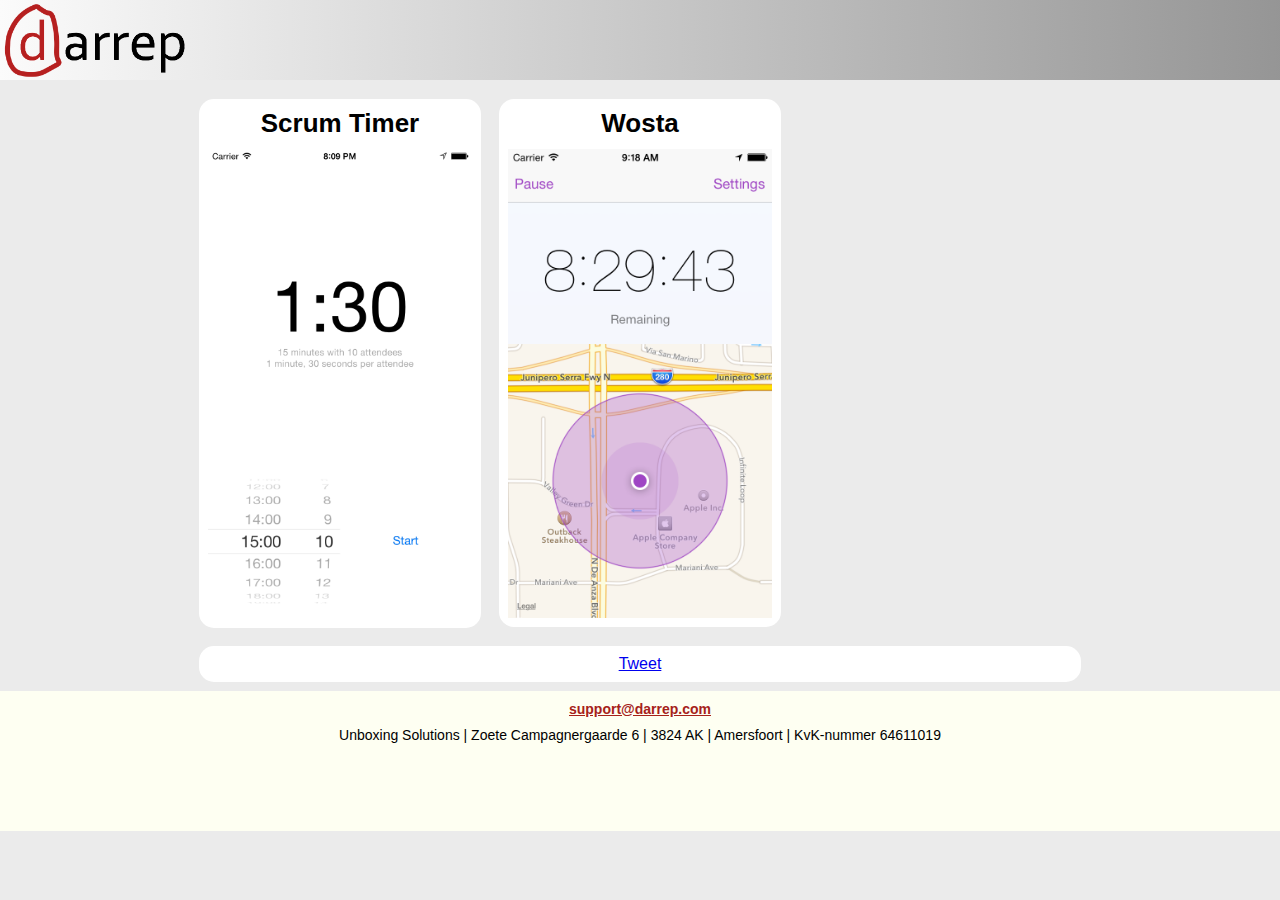
==== index.html @ 4daf15ce "Prepare for Wosta" ====
<html>
	<head>
			<title>Darrep</title>
			<meta name="description" content="Darrep iOS Apps">

			<meta name="viewport" content="width=device-width, initial-scale=1, maximum-scale=1, user-scalable=0"/> <!--320-->
			<link rel="stylesheet" href="css/normalize.css">
			<link rel="stylesheet" href="css/stylesheet.css">
	</head>
	<body>
<body>
	<header class="darrep">
		<img src="img/DarrepLogo-banner.png">
		<div class="appstore_header">
			<a href="http://appstore.com/jurriaanpruijs" target="itunes_store" style="display:inline-block;overflow:hidden;background:url(https://linkmaker.itunes.apple.com/htmlResources/assets/en_us//images/web/linkmaker/badge_appstore-lrg.png) no-repeat;width:135px;height:40px;@media only screen{background-image:url(https://linkmaker.itunes.apple.com/htmlResources/assets/en_us//images/web/linkmaker/badge_appstore-lrg.svg);}"></a>
		</div>
	</header>

	<div id="content">
		<br>
		<br>
		<br>
		<br>
		<br>

		<div class="imagePlace">
			<p><a href="scrumtimer/index.html">Scrum Timer<a/></p>
			<a href="scrumtimer/index.html"><img src="scrumtimer/img/1Configure.png"></a>
		</div>

		<div class="imagePlace">
			<p><a href="wosta/index.html">Wosta<a/></p>
			<a href="wosta/index.html"><img src="wosta/img/1Start.png"></a>
		</div>

		<div class="textPlace">
			<div id="sharebuttons" style="align:center;">
				<a href="https://twitter.com/share" class="twitter-share-button" data-text="Darrep apps looks kinda neat." data-via="darrepcom" data-size="large" data-hashtags="Darrep">Tweet</a>
				<script>!function(d,s,id){var js,fjs=d.getElementsByTagName(s)[0],p=/^http:/.test(d.location)?'http':'https';if(!d.getElementById(id)){js=d.createElement(s);js.id=id;js.src=p+'://platform.twitter.com/widgets.js';fjs.parentNode.insertBefore(js,fjs);}}(document, 'script', 'twitter-wjs');</script>
			</div>
			<div class="appstore_footer">
				<a href="http://appstore.com/jurriaanpruijs" target="itunes_store" style="display:inline-block;overflow:hidden;background:url(https://linkmaker.itunes.apple.com/htmlResources/assets/en_us//images/web/linkmaker/badge_appstore-lrg.png) no-repeat;width:135px;height:40px;@media only screen{background-image:url(https://linkmaker.itunes.apple.com/htmlResources/assets/en_us//images/web/linkmaker/badge_appstore-lrg.svg);}"></a>
			</div>
		</div>

 	</div>

	<footer>
		<p><a href="mailto:support@darrep.com">support@darrep.com</a></p>
		<p>Unboxing Solutions | Zoete Campagnergaarde 6 | 3824 AK | Amersfoort | KvK-nummer 64611019</p>
	</footer>
	</body>
</html>
---- css/stylesheet.css ----
body {
	-webkit-font-smoothing: antialiased;
	font-family: "HelveticaNeue", "Helvetica Neue", "Helvetica Neue", Helvetica, Arial, "Lucida Grande", sans-serif; 
 	font-weight: 300;

 	background-color: #ebebeb;
}
/* header */
header {
	width: 100%;
	height: 80px;

	position: fixed;
	z-index: 10;
}

header.darrep {
	background: -moz-linear-gradient(left,  rgba(255,255,255,0.8) 0%, rgba(128,128,128,0.8) 100%); /* FF3.6+ */
	background: -webkit-gradient(linear, left top, right top, color-stop(0%,rgba(255,255,255,0.8)), color-stop(100%,rgba(128,128,128,0.8))); /* Chrome,Safari4+ */
	background: -webkit-linear-gradient(left,  rgba(255,255,255,0.8) 0%,rgba(128,128,128,0.8) 100%); /* Chrome10+,Safari5.1+ */
	background: -o-linear-gradient(left,  rgba(255,255,255,0.8) 0%,rgba(128,128,128,0.8) 100%); /* Opera 11.10+ */
	background: -ms-linear-gradient(left,  rgba(255,255,255,0.8) 0%,rgba(128,128,128,0.8) 100%); /* IE10+ */
	background: linear-gradient(to right,  rgba(255,255,255,0.8) 0%,rgba(128,128,128,0.8) 100%); /* W3C */
	filter: progid:DXImageTransform.Microsoft.gradient( startColorstr='#ffffff', endColorstr='#000000',GradientType=1 ); /* IE6-9 */
}

header.timetogo {
	background: -moz-linear-gradient(left,  rgba(80,146,249,0.8) 0%, rgba(70,61,197,0.8) 100%); /* FF3.6+ */
	background: -webkit-gradient(linear, left top, right top, color-stop(0%,rgba(80,146,249,0.8)), color-stop(100%,rgba(70,61,197,0.8))); /* Chrome,Safari4+ */
	background: -webkit-linear-gradient(left,  rgba(80,146,249,0.8) 0%,rgba(70,61,197,0.8) 100%); /* Chrome10+,Safari5.1+ */
	background: -o-linear-gradient(left,  rgba(80,146,249,0.8) 0%,rgba(70,61,197,0.8) 100%); /* Opera 11.10+ */
	background: -ms-linear-gradient(left,  rgba(80,146,249,0.8) 0%,rgba(70,61,197,0.8) 100%); /* IE10+ */
	background: linear-gradient(to right,  rgba(80,146,249,0.8) 0%,rgba(70,61,197,0.8) 100%); /* W3C */
	filter: progid:DXImageTransform.Microsoft.gradient( startColorstr='#cc5092f9', endColorstr='#cc463dc5',GradientType=1 ); /* IE6-9 */
}

header.scrumtimer {
	background: -moz-linear-gradient(left,  rgba(233,147,79,0.8) 0%, rgba(73,43,103,0.8) 100%); /* FF3.6+ */
	background: -webkit-gradient(linear, left top, right top, color-stop(0%,rgba(233,147,79,0.8)), color-stop(100%,rgba(73,43,103,0.8))); /* Chrome,Safari4+ */
	background: -webkit-linear-gradient(left,  rgba(233,147,79,0.8) 0%,rgba(73,43,103,0.8) 100%); /* Chrome10+,Safari5.1+ */
	background: -o-linear-gradient(left,  rgba(233,147,79,0.8) 0%,rgba(73,43,103,0.8) 100%); /* Opera 11.10+ */
	background: -ms-linear-gradient(left,  rgba(233,147,79,0.8) 0%,rgba(73,43,103,0.8) 100%); /* IE10+ */
	background: linear-gradient(to right,  rgba(233,147,79,0.8) 0%,rgba(73,43,103,0.8) 100%); /* W3C */
	filter: progid:DXImageTransform.Microsoft.gradient( startColorstr='#e9934f', endColorstr='#492B67',GradientType=1 ); /* IE6-9 */
}

header img {
	max-height: 100%;
	max-width: 100%;

	display:inline-block;
}

header  h1 {

	position: absolute;
	top: 0;
	left: 400;

	display: inline-block;	
	color: white;
}

div.appstore_header {
	float:right;
	padding-top: 20px;
	padding-right: 20px;
}

div.appstore_footer {
	text-align: center;
	vertical-align: middle;
	padding-top: 20px;
	padding-right: 20px;
}







/* content */
#content {
	max-width: 900px;

	display: table;

	margin: 0 auto;
	z-index: 0;

	background-color: #ebebeb;
}

.textPlace {

	padding: 1%;
	margin: 1%;

	font-size: 16px;

	border-radius: 15px;
	background-color: white;

}


.imagePlace {
	width: 29.33333333333333333333333333%;

	/*firefox inline-block fix*/
	-moz-box-sizing: border-box;
	display: inline-block;
	vertical-align: top;
	padding: 1%;
	margin: 1%;


	border-radius: 15px;
	background-color: white;

}

.slide {
    border: none; 
    opacity: 0; 
/*    position: absolute; 
    top: 0; 
    left: 0;
*/    -webkit-transition: opacity 1s linear;
    -moz-transition: opacity 1s linear;
    -o-transition: opacity 1s linear;
    transition: opacity 1s linear;
}
.showMe {opacity: 1;}
.imagePlace img {
	width: 100%;

}
.imagePlace p {
	
	margin: 0 0 10px 0;

	text-align: center;
	font-size: 26px;
	font-weight: bold;
}
.imagePlace div {
	/*height: 620px;*/

	display: inline-block;
	position: relative;
	/*z-index: 10;*/
}

.imagePlace a, .imagePlace a:visited, .imagePlace a:focus, .imagePlace a:active {
	margin: 0 0 10px 0;

	text-align: center;
	font-size: 26px;
	font-weight: bold;

	color: black;

	text-decoration: none
}

.imagePlace a:hover { 
	text-decoration: underline;
}

#imgforresizing {
	z-index: -10;
	margin: 0;
	padding: 0;
	/*display: none;*/
}

@media screen and (max-width: 750px) {
	.textPlace {
		margin: 4%;
		padding:3%;
	}


	.imagePlace {
		display: block;
		width: 86%;
		margin: 4%;
		padding: 3%;
	}

	#middleImage {
		width: 86%;
		margin: 4%;
		padding: 3%;
	}

	.appstore_header {
		display: none;
	}

}

@media screen and (min-width: 750px) {
	.appstore_footer {
		display: none;
	}
}

/* footer */
footer {
	width: 100%;
	height: 140px;

	display: block;
	text-align: center;

	background-color: #fefff2;
}


footer a, footer a:visited, footer a:focus, footer a:active { color: #A6221A;} 
footer a:hover { text-decoration: none}
footer img {

	height: 80px;

	display: block;

	margin: 0 auto;
}

footer p {
	display: block;
	margin: 0;
	padding-top: 10px;

	font-size: 14px;
}

footer p > a  {
	font-weight: bold;
}
/*
@media screen and (max-device-width: 480px) and (orientation: portrait) {
	* {
		max-width: 480px;
	}

	body {
		max-width: 480px;
	}

	header {
		height: 65px;
	}

	.imagePlace {
		display: block;
		max-width: 480px;
		width: 86%;
		margin: 4%;
		padding: 3%;
	}


}*/



#sharebuttons {
	margin: 0 auto;	
	text-align: center;
}
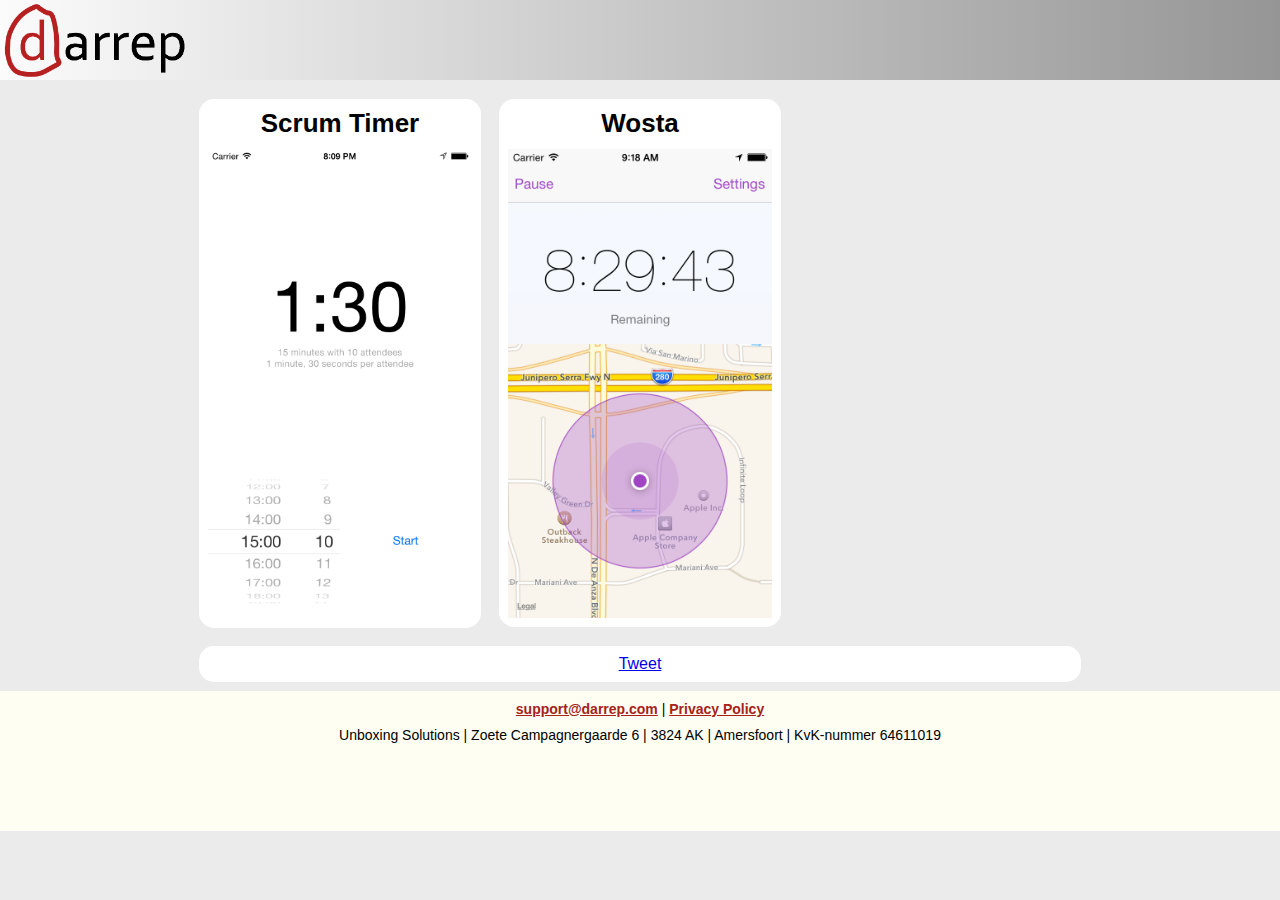
==== commit 48474c25: "Add privacy policy" ====
--- a/index.html
+++ b/index.html
@@ -46,7 +46,7 @@
  	</div>
 
 	<footer>
-		<p><a href="mailto:support@darrep.com">support@darrep.com</a></p>
+		<p><a href="mailto:support@darrep.com">support@darrep.com</a> | <a href="../privacy_policy.html">Privacy Policy</a></p>
 		<p>Unboxing Solutions | Zoete Campagnergaarde 6 | 3824 AK | Amersfoort | KvK-nummer 64611019</p>
 	</footer>
 	</body>
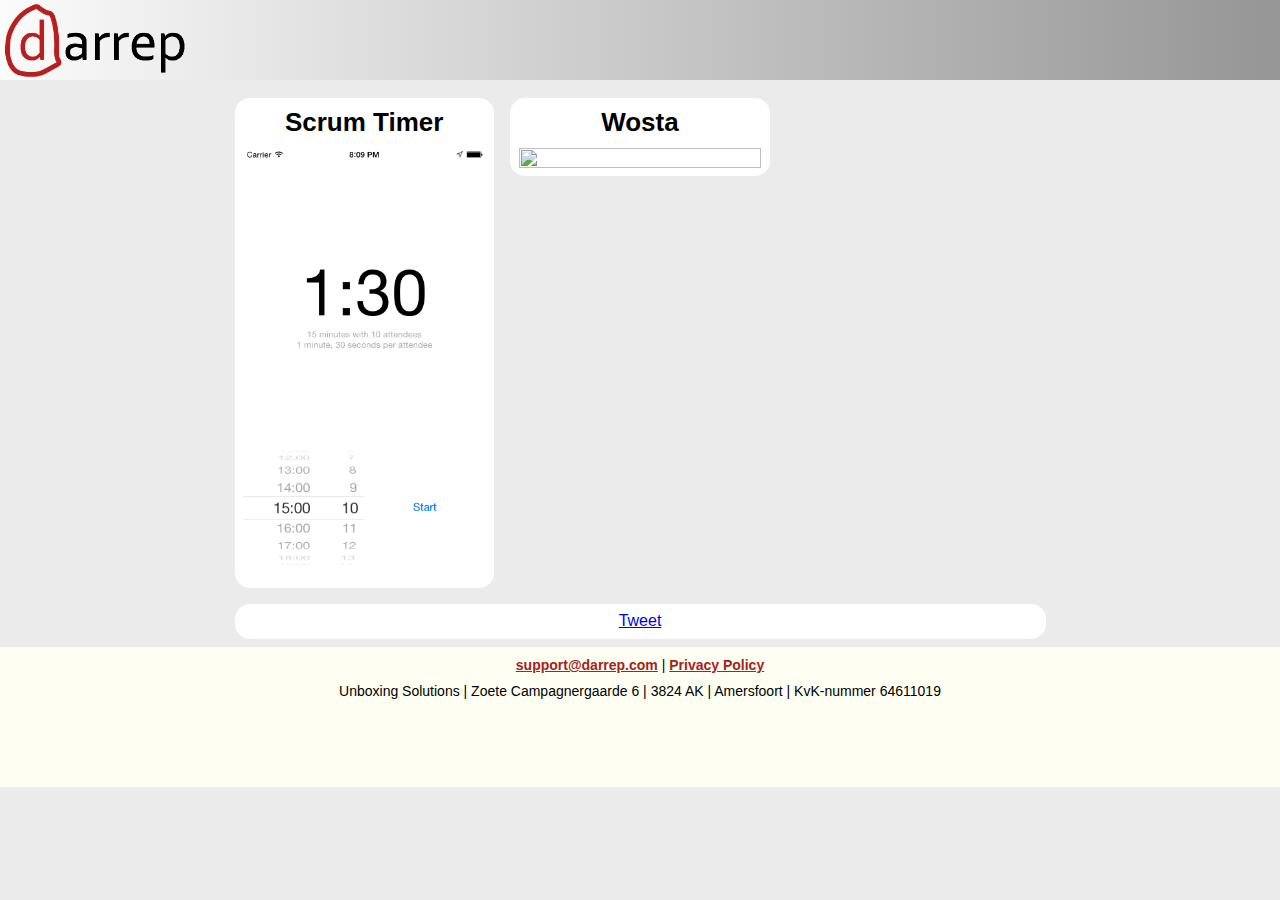
==== commit c895913a: "Add Wosta images and description" ====
--- a/index.html
+++ b/index.html
@@ -30,7 +30,7 @@
 
 		<div class="imagePlace">
 			<p><a href="wosta/index.html">Wosta<a/></p>
-			<a href="wosta/index.html"><img src="wosta/img/1Start.png"></a>
+			<a href="wosta/index.html"><img src="wosta/img/1menu.png"></a>
 		</div>
 
 		<div class="textPlace">
--- a/css/stylesheet.css
+++ b/css/stylesheet.css
@@ -1,7 +1,7 @@
 
 body {
 	-webkit-font-smoothing: antialiased;
-	font-family: "HelveticaNeue", "Helvetica Neue", "Helvetica Neue", Helvetica, Arial, "Lucida Grande", sans-serif; 
+	font-family: "HelveticaNeue", "Helvetica Neue", "Helvetica Neue", Helvetica, Arial, "Lucida Grande", sans-serif;
  	font-weight: 300;
 
  	background-color: #ebebeb;
@@ -25,13 +25,13 @@
 	filter: progid:DXImageTransform.Microsoft.gradient( startColorstr='#ffffff', endColorstr='#000000',GradientType=1 ); /* IE6-9 */
 }
 
-header.timetogo {
-	background: -moz-linear-gradient(left,  rgba(80,146,249,0.8) 0%, rgba(70,61,197,0.8) 100%); /* FF3.6+ */
-	background: -webkit-gradient(linear, left top, right top, color-stop(0%,rgba(80,146,249,0.8)), color-stop(100%,rgba(70,61,197,0.8))); /* Chrome,Safari4+ */
-	background: -webkit-linear-gradient(left,  rgba(80,146,249,0.8) 0%,rgba(70,61,197,0.8) 100%); /* Chrome10+,Safari5.1+ */
-	background: -o-linear-gradient(left,  rgba(80,146,249,0.8) 0%,rgba(70,61,197,0.8) 100%); /* Opera 11.10+ */
-	background: -ms-linear-gradient(left,  rgba(80,146,249,0.8) 0%,rgba(70,61,197,0.8) 100%); /* IE10+ */
-	background: linear-gradient(to right,  rgba(80,146,249,0.8) 0%,rgba(70,61,197,0.8) 100%); /* W3C */
+header.wosta {
+	background: -moz-linear-gradient(left, rgba(36, 150, 240, 0.8) 0%, rgba(70,61,197,0.8) 100%); /* FF3.6+ */
+	background: -webkit-gradient(linear, left top, right top, color-stop(0%,rgba(36, 150, 240, 0.8)), color-stop(100%,rgba(70,61,197,0.8))); /* Chrome,Safari4+ */
+	background: -webkit-linear-gradient(left,  rgba(36, 150, 240, 0.8) 0%,rgba(70,61,197,0.8) 100%); /* Chrome10+,Safari5.1+ */
+	background: -o-linear-gradient(left,  rgba(36, 150, 240, 0.8) 0%,rgba(70,61,197,0.8) 100%); /* Opera 11.10+ */
+	background: -ms-linear-gradient(left,  rgba(36, 150, 240, 0.8) 0%,rgba(70,61,197,0.8) 100%); /* IE10+ */
+	background: linear-gradient(to right,  rgba(36, 150, 240, 0.8) 0%,rgba(70,61,197,0.8) 100%); /* W3C */
 	filter: progid:DXImageTransform.Microsoft.gradient( startColorstr='#cc5092f9', endColorstr='#cc463dc5',GradientType=1 ); /* IE6-9 */
 }
 
@@ -58,7 +58,7 @@
 	top: 0;
 	left: 400;
 
-	display: inline-block;	
+	display: inline-block;
 	color: white;
 }
 
@@ -123,10 +123,10 @@
 }
 
 .slide {
-    border: none; 
-    opacity: 0; 
-/*    position: absolute; 
-    top: 0; 
+    border: none;
+    opacity: 0;
+/*    position: absolute;
+    top: 0;
     left: 0;
 */    -webkit-transition: opacity 1s linear;
     -moz-transition: opacity 1s linear;
@@ -139,7 +139,7 @@
 
 }
 .imagePlace p {
-	
+
 	margin: 0 0 10px 0;
 
 	text-align: center;
@@ -166,7 +166,7 @@
 	text-decoration: none
 }
 
-.imagePlace a:hover { 
+.imagePlace a:hover {
 	text-decoration: underline;
 }
 
@@ -221,7 +221,7 @@
 }
 
 
-footer a, footer a:visited, footer a:focus, footer a:active { color: #A6221A;} 
+footer a, footer a:visited, footer a:focus, footer a:active { color: #A6221A;}
 footer a:hover { text-decoration: none}
 footer img {
 
@@ -271,6 +271,6 @@
 
 
 #sharebuttons {
-	margin: 0 auto;	
-	text-align: center;
-}
+	margin: 0 auto;
+	text-align: center;
+}
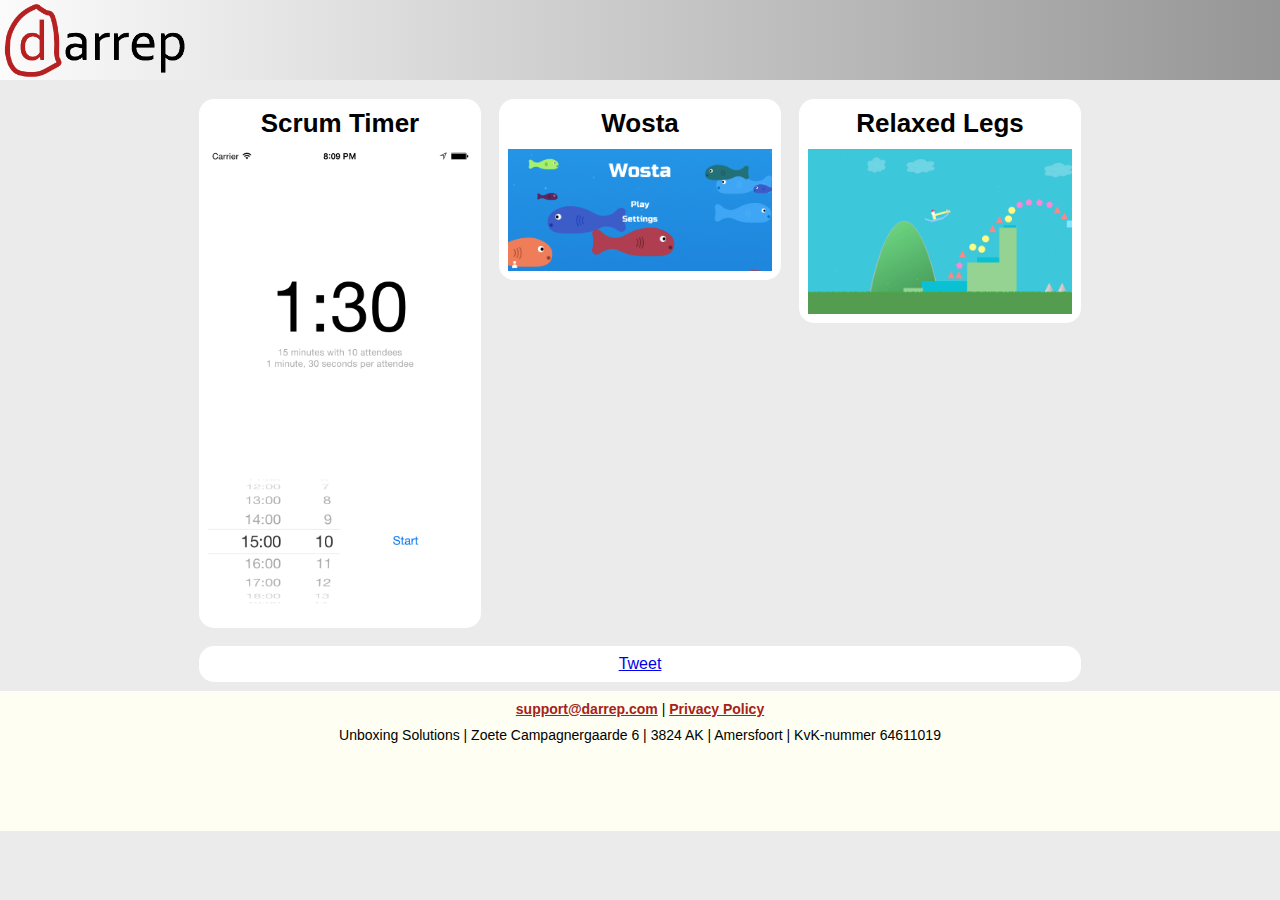
==== commit f472c2f1: "Add featured section to Wosta. Restyle relaxed legs" ====
--- a/index.html
+++ b/index.html
@@ -8,46 +8,50 @@
 			<link rel="stylesheet" href="css/stylesheet.css">
 	</head>
 	<body>
-<body>
-	<header class="darrep">
-		<img src="img/DarrepLogo-banner.png">
-		<div class="appstore_header">
-			<a href="http://appstore.com/jurriaanpruijs" target="itunes_store" style="display:inline-block;overflow:hidden;background:url(https://linkmaker.itunes.apple.com/htmlResources/assets/en_us//images/web/linkmaker/badge_appstore-lrg.png) no-repeat;width:135px;height:40px;@media only screen{background-image:url(https://linkmaker.itunes.apple.com/htmlResources/assets/en_us//images/web/linkmaker/badge_appstore-lrg.svg);}"></a>
-		</div>
-	</header>
-
-	<div id="content">
-		<br>
-		<br>
-		<br>
-		<br>
-		<br>
-
-		<div class="imagePlace">
-			<p><a href="scrumtimer/index.html">Scrum Timer<a/></p>
-			<a href="scrumtimer/index.html"><img src="scrumtimer/img/1Configure.png"></a>
-		</div>
-
-		<div class="imagePlace">
-			<p><a href="wosta/index.html">Wosta<a/></p>
-			<a href="wosta/index.html"><img src="wosta/img/1menu.png"></a>
-		</div>
-
-		<div class="textPlace">
-			<div id="sharebuttons" style="align:center;">
-				<a href="https://twitter.com/share" class="twitter-share-button" data-text="Darrep apps looks kinda neat." data-via="darrepcom" data-size="large" data-hashtags="Darrep">Tweet</a>
-				<script>!function(d,s,id){var js,fjs=d.getElementsByTagName(s)[0],p=/^http:/.test(d.location)?'http':'https';if(!d.getElementById(id)){js=d.createElement(s);js.id=id;js.src=p+'://platform.twitter.com/widgets.js';fjs.parentNode.insertBefore(js,fjs);}}(document, 'script', 'twitter-wjs');</script>
-			</div>
-			<div class="appstore_footer">
+		<header class="darrep">
+			<img src="img/DarrepLogo-banner.png">
+			<div class="appstore_header">
 				<a href="http://appstore.com/jurriaanpruijs" target="itunes_store" style="display:inline-block;overflow:hidden;background:url(https://linkmaker.itunes.apple.com/htmlResources/assets/en_us//images/web/linkmaker/badge_appstore-lrg.png) no-repeat;width:135px;height:40px;@media only screen{background-image:url(https://linkmaker.itunes.apple.com/htmlResources/assets/en_us//images/web/linkmaker/badge_appstore-lrg.svg);}"></a>
 			</div>
+		</header>
+	
+		<div id="content">
+			<br>
+			<br>
+			<br>
+			<br>
+			<br>
+	
+			<div class="imagePlace">
+				<p><a href="scrumtimer/index.html">Scrum Timer</a></p>
+				<a href="scrumtimer/index.html"><img src="scrumtimer/img/1Configure.png"></a>
+			</div>
+	
+			<div class="imagePlace">
+				<p><a href="wosta/index.html">Wosta</a></p>
+				<a href="wosta/index.html"><img src="wosta/img/1menu.png"></a>
+			</div>
+	
+			<div class="imagePlace">
+				<p><a href="relaxedlegs/index.html">Relaxed Legs</a></p>
+				<a href="relaxedlegs/index.html"><img src="relaxedlegs/img/1menu.png"></a>
+			</div>
+	
+			<div class="textPlace">
+				<div id="sharebuttons" style="align:center;">
+					<a href="https://twitter.com/share" class="twitter-share-button" data-text="Darrep apps looks kinda neat." data-via="darrepcom" data-size="large" data-hashtags="Darrep">Tweet</a>
+					<script>!function(d,s,id){var js,fjs=d.getElementsByTagName(s)[0],p=/^http:/.test(d.location)?'http':'https';if(!d.getElementById(id)){js=d.createElement(s);js.id=id;js.src=p+'://platform.twitter.com/widgets.js';fjs.parentNode.insertBefore(js,fjs);}}(document, 'script', 'twitter-wjs');</script>
+				</div>
+				<div class="appstore_footer">
+					<a href="http://appstore.com/jurriaanpruijs" target="itunes_store" style="display:inline-block;overflow:hidden;background:url(https://linkmaker.itunes.apple.com/htmlResources/assets/en_us//images/web/linkmaker/badge_appstore-lrg.png) no-repeat;width:135px;height:40px;@media only screen{background-image:url(https://linkmaker.itunes.apple.com/htmlResources/assets/en_us//images/web/linkmaker/badge_appstore-lrg.svg);}"></a>
+				</div>
+			</div>
+	
 		</div>
-
- 	</div>
-
-	<footer>
-		<p><a href="mailto:support@darrep.com">support@darrep.com</a> | <a href="../privacy_policy.html">Privacy Policy</a></p>
-		<p>Unboxing Solutions | Zoete Campagnergaarde 6 | 3824 AK | Amersfoort | KvK-nummer 64611019</p>
-	</footer>
+	
+		<footer>
+			<p><a href="mailto:support@darrep.com">support@darrep.com</a> | <a href="../privacy_policy.html">Privacy Policy</a></p>
+			<p>Unboxing Solutions | Zoete Campagnergaarde 6 | 3824 AK | Amersfoort | KvK-nummer 64611019</p>
+		</footer>
 	</body>
 </html>
--- a/css/stylesheet.css
+++ b/css/stylesheet.css
@@ -35,6 +35,16 @@
 	filter: progid:DXImageTransform.Microsoft.gradient( startColorstr='#cc5092f9', endColorstr='#cc463dc5',GradientType=1 ); /* IE6-9 */
 }
 
+header.relaxedlegs {
+	background: -moz-linear-gradient(left, rgba(72, 196, 199, 0.8) 0%, rgba(143, 204, 141, 0.8) 100%); /* FF3.6+ */
+	background: -webkit-gradient(linear, left top, right top, color-stop(0%,rgba(72, 196, 199, 0.8)), color-stop(100%,rgba(143, 204, 141, 0.8))); /* Chrome,Safari4+ */
+	background: -webkit-linear-gradient(left,  rgba(72, 196, 199, 0.8) 0%,rgba(143, 204, 141, 0.8) 100%); /* Chrome10+,Safari5.1+ */
+	background: -o-linear-gradient(left,  rgba(72, 196, 199, 0.8) 0%,rgba(143, 204, 141, 0.8) 100%); /* Opera 11.10+ */
+	background: -ms-linear-gradient(left,  rgba(72, 196, 199, 0.8) 0%,rgba(143, 204, 141, 0.8) 100%); /* IE10+ */
+	background: linear-gradient(to right,  rgba(72, 196, 199, 0.8) 0%,rgba(143, 204, 141, 0.8) 100%); /* W3C */
+	filter: progid:DXImageTransform.Microsoft.gradient( startColorstr='#cc5092f9', endColorstr='#cc463dc5',GradientType=1 ); /* IE6-9 */
+}
+
 header.scrumtimer {
 	background: -moz-linear-gradient(left,  rgba(233,147,79,0.8) 0%, rgba(73,43,103,0.8) 100%); /* FF3.6+ */
 	background: -webkit-gradient(linear, left top, right top, color-stop(0%,rgba(233,147,79,0.8)), color-stop(100%,rgba(73,43,103,0.8))); /* Chrome,Safari4+ */
@@ -56,7 +66,7 @@
 
 	position: absolute;
 	top: 0;
-	left: 400;
+	left: 400px;
 
 	display: inline-block;
 	color: white;
@@ -274,3 +284,12 @@
 	margin: 0 auto;
 	text-align: center;
 }
+
+ul.featured {
+	list-style-type: none;
+}
+
+ul.featured a {
+	text-decoration: none;
+	color: #A6221A;
+}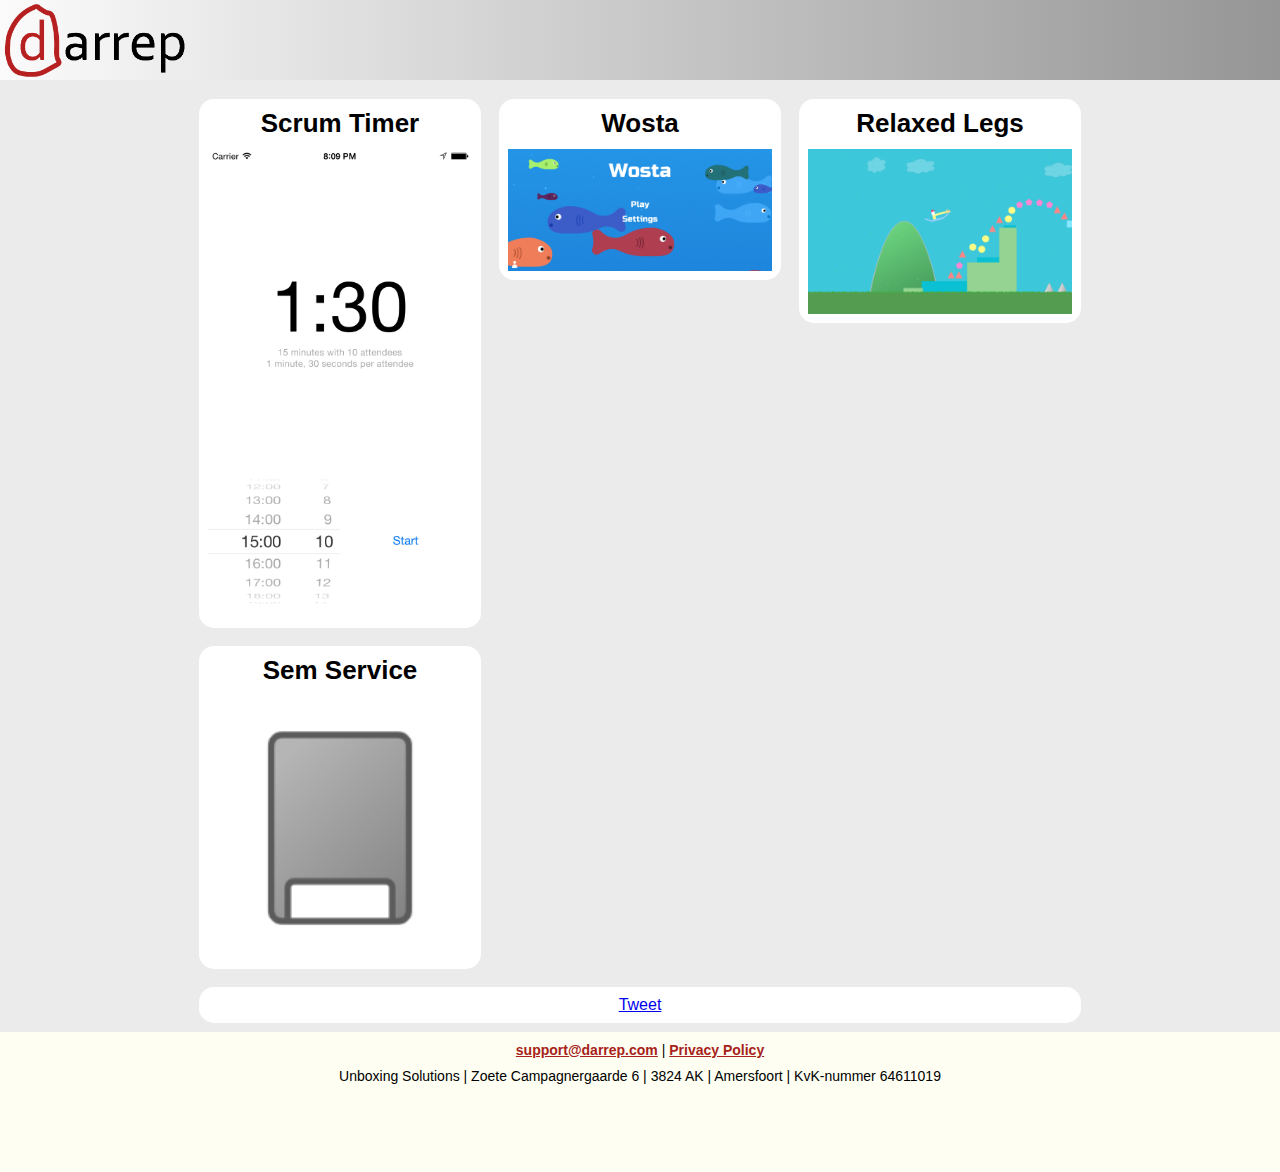
==== commit 2ade4003: "Add semservice to the home page" ====
--- a/index.html
+++ b/index.html
@@ -14,29 +14,34 @@
 				<a href="http://appstore.com/jurriaanpruijs" target="itunes_store" style="display:inline-block;overflow:hidden;background:url(https://linkmaker.itunes.apple.com/htmlResources/assets/en_us//images/web/linkmaker/badge_appstore-lrg.png) no-repeat;width:135px;height:40px;@media only screen{background-image:url(https://linkmaker.itunes.apple.com/htmlResources/assets/en_us//images/web/linkmaker/badge_appstore-lrg.svg);}"></a>
 			</div>
 		</header>
-	
+
 		<div id="content">
 			<br>
 			<br>
 			<br>
 			<br>
 			<br>
-	
+
 			<div class="imagePlace">
 				<p><a href="scrumtimer/index.html">Scrum Timer</a></p>
 				<a href="scrumtimer/index.html"><img src="scrumtimer/img/1Configure.png"></a>
 			</div>
-	
+
 			<div class="imagePlace">
 				<p><a href="wosta/index.html">Wosta</a></p>
 				<a href="wosta/index.html"><img src="wosta/img/1menu.png"></a>
 			</div>
-	
+
 			<div class="imagePlace">
 				<p><a href="relaxedlegs/index.html">Relaxed Legs</a></p>
 				<a href="relaxedlegs/index.html"><img src="relaxedlegs/img/1menu.png"></a>
 			</div>
-	
+
+			<div class="imagePlace">
+				<p><a href="semservice/index.html">Sem Service</a></p>
+				<a href="scrumtimer/index.html"><img src="img/semservice.png"></a>
+			</div>
+
 			<div class="textPlace">
 				<div id="sharebuttons" style="align:center;">
 					<a href="https://twitter.com/share" class="twitter-share-button" data-text="Darrep apps looks kinda neat." data-via="darrepcom" data-size="large" data-hashtags="Darrep">Tweet</a>
@@ -46,9 +51,9 @@
 					<a href="http://appstore.com/jurriaanpruijs" target="itunes_store" style="display:inline-block;overflow:hidden;background:url(https://linkmaker.itunes.apple.com/htmlResources/assets/en_us//images/web/linkmaker/badge_appstore-lrg.png) no-repeat;width:135px;height:40px;@media only screen{background-image:url(https://linkmaker.itunes.apple.com/htmlResources/assets/en_us//images/web/linkmaker/badge_appstore-lrg.svg);}"></a>
 				</div>
 			</div>
-	
+
 		</div>
-	
+
 		<footer>
 			<p><a href="mailto:support@darrep.com">support@darrep.com</a> | <a href="../privacy_policy.html">Privacy Policy</a></p>
 			<p>Unboxing Solutions | Zoete Campagnergaarde 6 | 3824 AK | Amersfoort | KvK-nummer 64611019</p>
--- a/css/stylesheet.css
+++ b/css/stylesheet.css
@@ -45,6 +45,20 @@
 	filter: progid:DXImageTransform.Microsoft.gradient( startColorstr='#cc5092f9', endColorstr='#cc463dc5',GradientType=1 ); /* IE6-9 */
 }
 
+header.semservice {
+	background: -moz-linear-gradient(left, rgba(255, 255, 255, 0.8) 0%, rgba(200, 200, 200, 0.8) 100%); /* FF3.6+ */
+	background: -webkit-gradient(linear, left top, right top, color-stop(0%,rgba(255, 255, 255, 0.8)), color-stop(100%,rgba(200, 200, 200, 0.8))); /* Chrome,Safari4+ */
+	background: -webkit-linear-gradient(left,  rgba(255, 255, 255, 0.8) 0%,rgba(200, 200, 200, 0.8) 100%); /* Chrome10+,Safari5.1+ */
+	background: -o-linear-gradient(left,  rgba(255, 255, 255, 0.8) 0%,rgba(200, 200, 200, 0.8) 100%); /* Opera 11.10+ */
+	background: -ms-linear-gradient(left,  rgba(255, 255, 255, 0.8) 0%,rgba(200, 200, 200, 0.8) 100%); /* IE10+ */
+	background: linear-gradient(to right,  rgba(255, 255, 255, 0.8) 0%,rgba(200, 200, 200, 0.8) 100%); /* W3C */
+	filter: progid:DXImageTransform.Microsoft.gradient( startColorstr='#cc5092f9', endColorstr='#cc463dc5',GradientType=1 ); /* IE6-9 */
+}
+
+.SemServiceTitle {
+	color: #6f6f6f;
+}
+
 header.scrumtimer {
 	background: -moz-linear-gradient(left,  rgba(233,147,79,0.8) 0%, rgba(73,43,103,0.8) 100%); /* FF3.6+ */
 	background: -webkit-gradient(linear, left top, right top, color-stop(0%,rgba(233,147,79,0.8)), color-stop(100%,rgba(73,43,103,0.8))); /* Chrome,Safari4+ */
@@ -84,11 +98,6 @@
 	padding-top: 20px;
 	padding-right: 20px;
 }
-
-
-
-
-
 
 
 /* content */
@@ -292,4 +301,4 @@
 ul.featured a {
 	text-decoration: none;
 	color: #A6221A;
-}+}
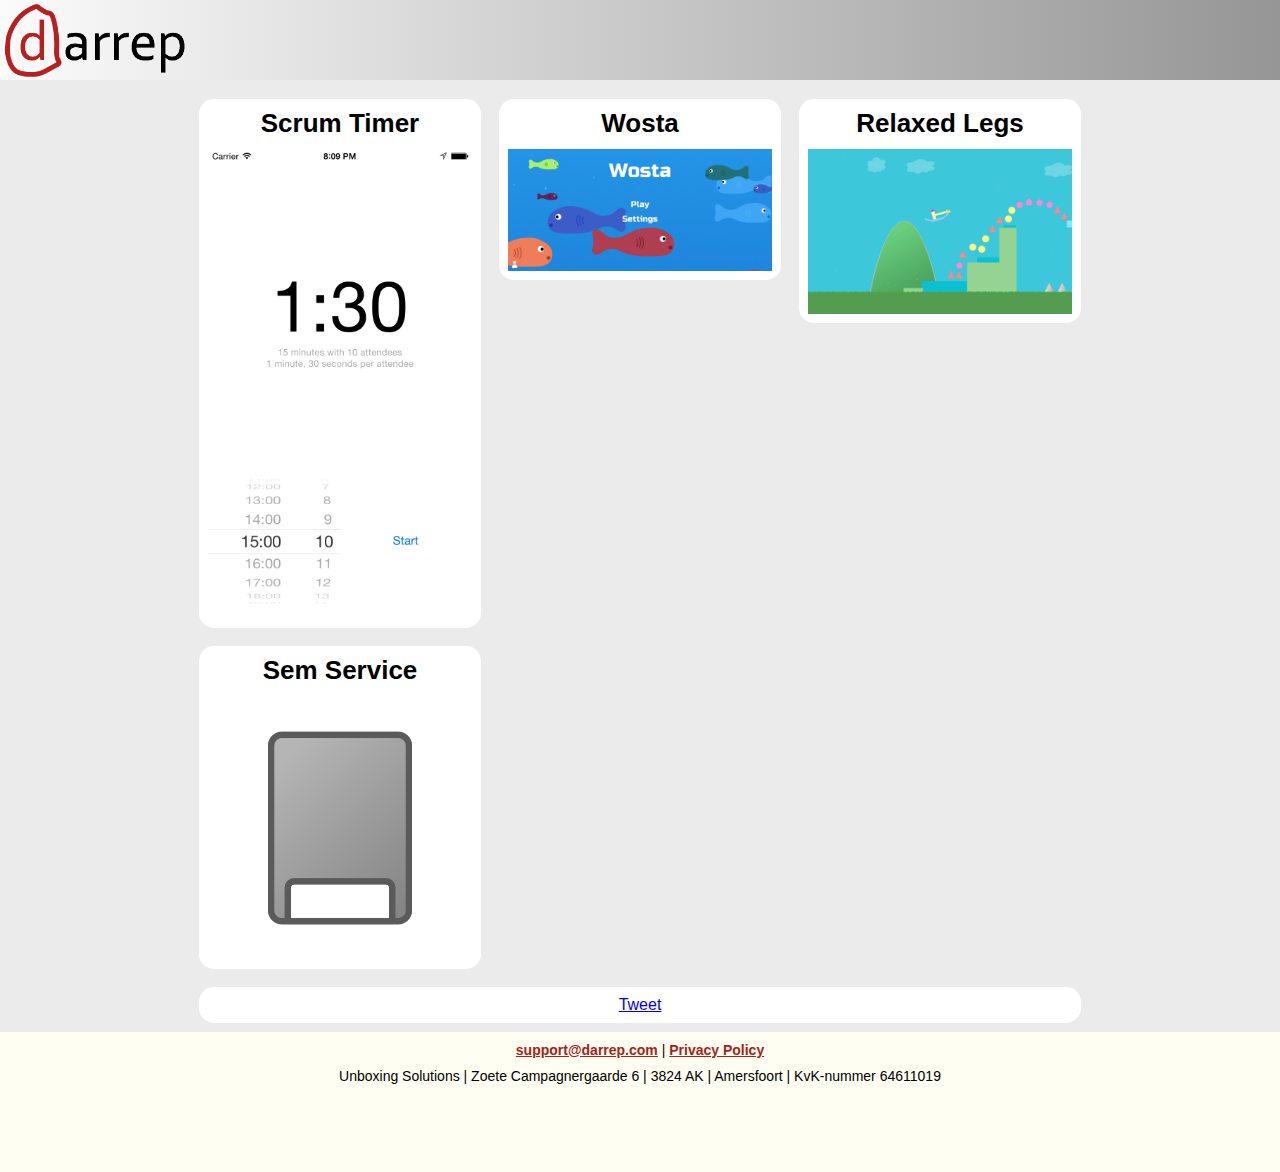
==== commit 5bd1fc95: "Change sem service image to a higher resolution image" ====
--- a/index.html
+++ b/index.html
@@ -39,7 +39,7 @@
 
 			<div class="imagePlace">
 				<p><a href="semservice/index.html">Sem Service</a></p>
-				<a href="scrumtimer/index.html"><img src="img/semservice.png"></a>
+				<a href="scrumtimer/index.html"><img src="img/SemService/semservice1024.png"></a>
 			</div>
 
 			<div class="textPlace">
@@ -55,7 +55,7 @@
 		</div>
 
 		<footer>
-			<p><a href="mailto:support@darrep.com">support@darrep.com</a> | <a href="../privacy_policy.html">Privacy Policy</a></p>
+			<p><a href="mailto:support@darrep.com">support@darrep.com</a> | <a href="./privacy_policy.html">Privacy Policy</a></p>
 			<p>Unboxing Solutions | Zoete Campagnergaarde 6 | 3824 AK | Amersfoort | KvK-nummer 64611019</p>
 		</footer>
 	</body>
